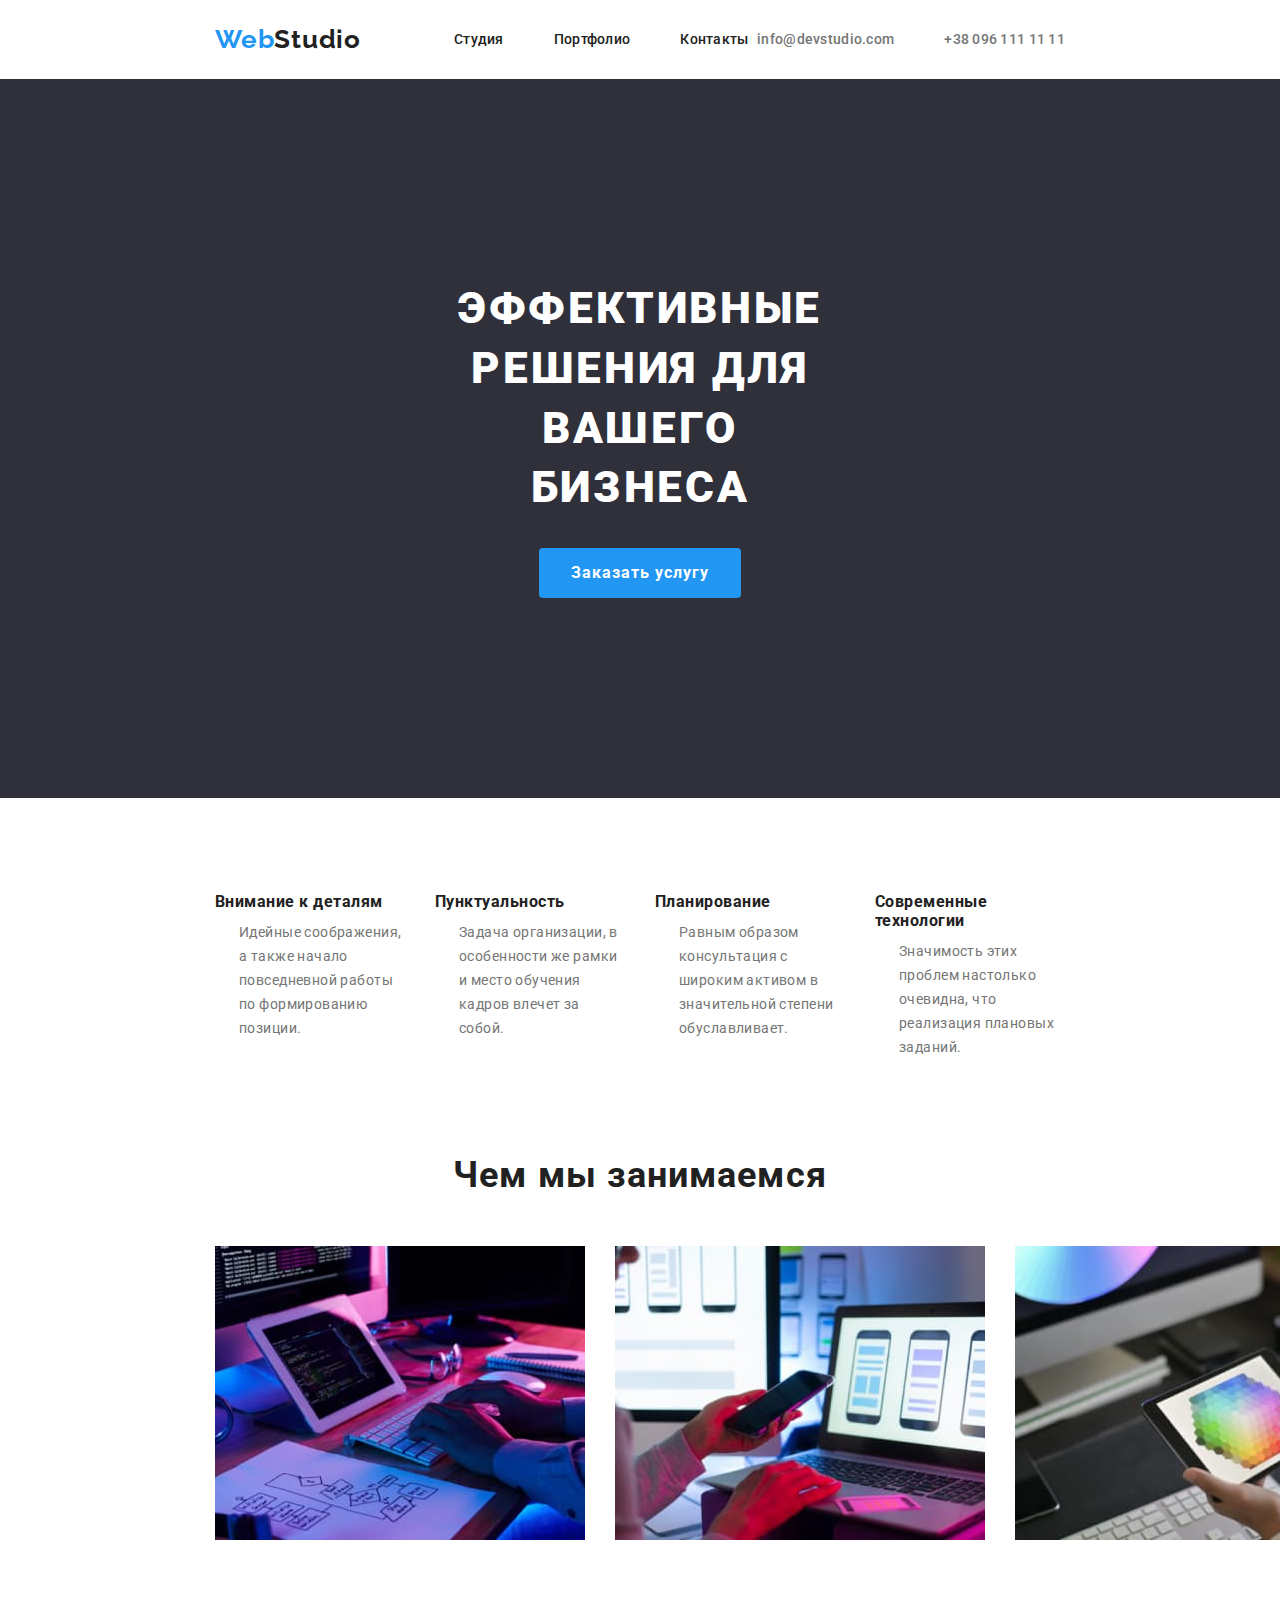
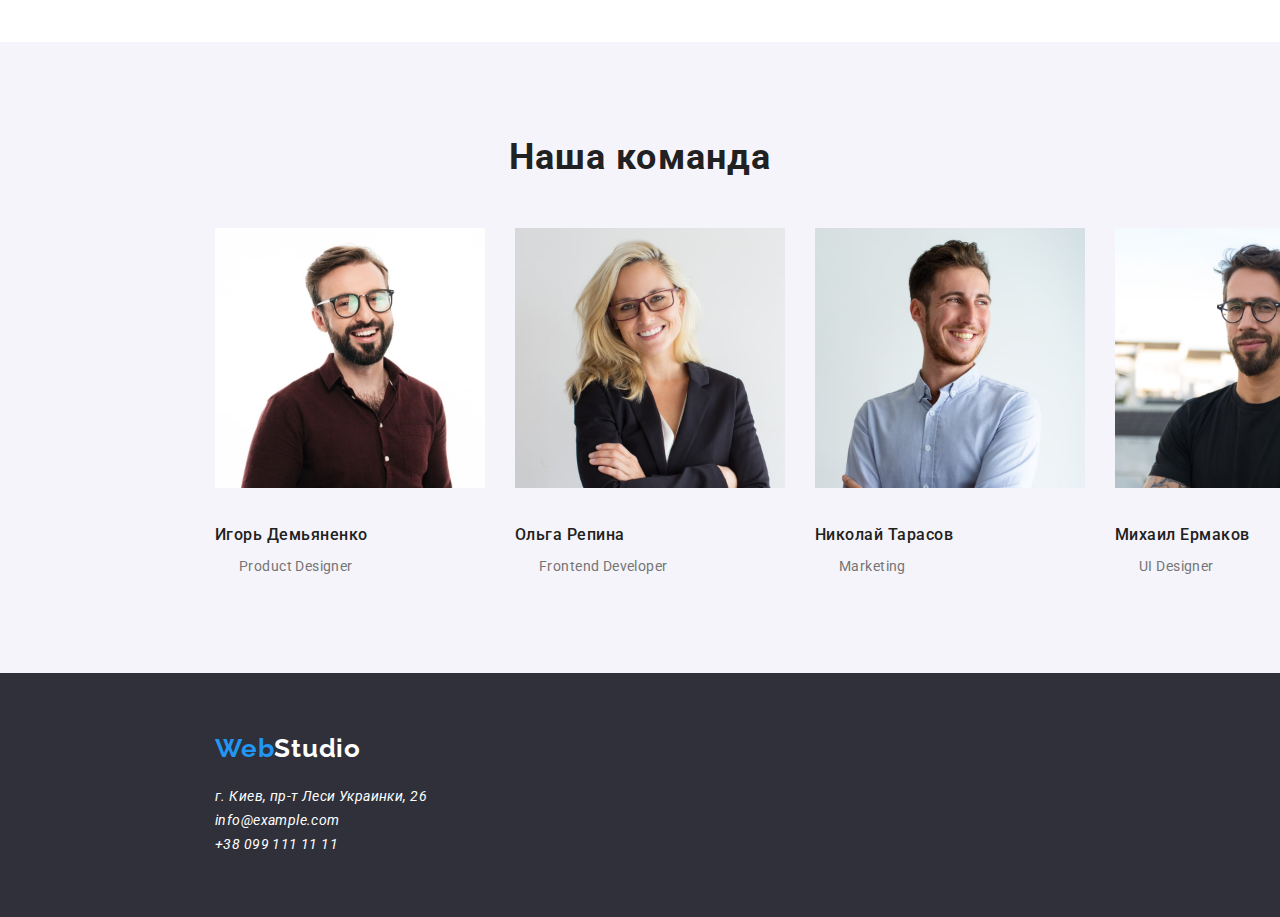
==== index.html @ 75f14f35 "Add files via upload" ====
<!DOCTYPE html>
<html lang="ru">
  <head>
    <meta charset="UTF-8" />
    <meta http-equiv="X-UA-Compatible" content="IE=edge" />
    <meta name="viewport" content="width=device-width, initial-scale=1.0" />
    <link href="https://fonts.googleapis.com/css2?family=Oleo+Script&family=Raleway:wght@700&family=Roboto:ital,wght@0,500;0,700;0,900;1,400&display=swap" rel="stylesheet">
    <link rel="stylesheet" href="./css/style.css" />
    <title>web-studio</title>
  </head>
  <body>
    <header class="header flex container">
      <nav class="nav flex">
        <a href="./index.html" class="logo"><span>Web</span>Studio</a>
        <ul class="header-nav flex">
          <li><a href="./index.html">Студия</a></li>
          <li><a href="./portfolio.html">Портфолио</a></li>
          <li><a href="#address">Контакты</a></li>
        </ul>
      </nav>
      <ul class="header-contacts flex">
        <li><a href="mailto:info@devstudio.com">info@devstudio.com</a></li>
        <li><a href="tel:+380961111111">+38 096 111 11 11</a></li>
      </ul>
    </header>
    <main class="main">
      <section class="hero container">
        <h1>Эффективные решения для вашего бизнеса</h1>
        <button type="button" class="btn">Заказать услугу</button>
      </section>
      <section class="container future">
        <h2>Наши преимущества</h2>
        <ul class="features flex">
          <li class="feature-1">
            <h3>Внимание к деталям</h3>
            <p>
              Идейные соображения, а также начало повседневной работы по
              формированию позиции.
            </p>
          </li>
          <li class="feature-2">
            <h3>Пунктуальность</h3>
            <p>
              Задача организации, в особенности же рамки и место обучения кадров
              влечет за собой.
            </p>
          </li>
          <li class="feature-3">
            <h3>Планирование</h3>
            <p>
              Равным образом консультация с широким активом в значительной
              степени обуславливает.
            </p>
          </li>
          <li class="feature-4">
            <h3>Современные технологии</h3>
            <p>
              Значимость этих проблем настолько очевидна, что реализация
              плановых заданий.
            </p>
          </li>
        </ul>
      </section>
      <section class="container portfolio">
        <h2>Чем мы занимаемся</h2>
        <ul class="about-us flex">
          <li>
            <img src="./images/keyboard.jpg" alt="клавиатура" width="370" />
          </li>
          <li>
            <img src="./images/computer.jpg" alt="компьютер" width="370" />
          </li>
          <li><img src="./images/tablet.jpg" alt="планшет" width="370" /></li>
        </ul>
      </section>
      <section class="team container">
        <h2>Наша команда</h2>
        <ul class="team-cards flex">
          <li class="team-card1">
            <img
              src="./images/smiling-men.jpg"
              alt="фотография Игоря"
              width="270"
            />
            <h3>Игорь Демьяненко</h3>
            <p>Product Designer</p>
          </li>
          <li class="team-card2">
            <img src="./images/woman.jpg" alt="фотография Ольги" width="270" />
            <h3>Ольга Репина</h3>
            <p>Frontend Developer</p>
          </li>
          <li class="team-card3">
            <img
              src="./images/blue-shirt-men.jpg"
              alt="фотография Николая"
              width="270"
            />
            <h3>Николай Тарасов</h3>
            <p>Marketing</p>
          </li>
          <li class="team-card4">
            <img
              src="./images/t-shirt-men.jpg"
              alt="фотография Михаила"
              width="270"
            />
            <h3>Михаил Ермаков</h3>
            <p>UI Designer</p>
          </li>
        </ul>
      </section>
    </main>
    <footer class="footer container">
      <a href="./index.html" class="logo"><span>Web</span>Studio</a>
      <address>
        <ul class="footer-contacts">
          <li><a href="#" name="address">г. Киев, пр-т Леси Украинки, 26</a></li>
          <li><a href="mailto:info@devstudio.com"> info@example.com </a></li>
          <li><a href="tel:+380961111111"> +38 099 111 11 11 </a></li>
        </ul>
      </address>
    </footer>
  </body>
</html>
---- css/style.css ----
:root {
  --primary-color: #fff;
  --secondary-color: #2f303a;
  --primary-text-color: #757575;
  --title-text-color: #212121;
  --accent-color: #2196f3;
}

* {
  box-sizing: border-box;
}

body {
  margin: 0;
  padding: 0;
  font-family: "Roboto", sans-serif;
  font-weight: 400;
  font-size: 14px;
  line-height: 1.71;
  letter-spacing: 0.03em;
  color: var(--primary-text-color);
}

div,
p,
img,
button,
span,
a,
ul,
li {
  list-style: none;
  text-decoration: none;
  padding: 0;
  margin: 0;
}

h1,
h2,
h3,
h4,
h5,
h6 {
  margin: 0;
  font-family: "Roboto", sans-serif;
  font-weight: 700;
  line-height: 1.17;
  letter-spacing: 0.03em;
  color: var(--title-text-color);
}

.flex {
  display: flex;
}

.container {
  max-width: 1600px;
  padding: 0 215px;
  margin: auto;
}

.header {
  margin: 24px auto;
}

.header-nav,
.header-contacts {
  align-items: center;
}

.logo {
  font: 700 26px/1.19 "Raleway", sans-serif;
  letter-spacing: 0.03em;
  margin-right: 93px;
}

.logo span {
  color: var(--accent-color);
}

.nav a {
  color: var(--title-text-color);
}

.header-contacts a {
  color: var(--primary-text-color);
}

.header li:not(:last-child) {
  margin-right: 50px;
}

.header li {
  font-weight: 500;
  letter-spacing: 0.02em;
  line-height: 1.17;
}

.header li a:focus,
.header li a:hover {
  color: var(--accent-color);
}

.header-contacts {
  margin-left: auto;
}

.hero,
.footer {
  background-color: var(--secondary-color);
}

.hero {
  padding: 200px 452px;
  text-align: center;
}

.hero h1,
.hero .btn {
  letter-spacing: 0.06em;
  color: var(--primary-color);
}

.hero h1 {
  text-transform: uppercase;
  font: 900 44px/1.36 "Roboto", sans-serif;
  margin-bottom: 30px;
}

.hero .btn {
  /* width: 200px; */
  background-color: var(--accent-color);
  border-radius: 4px;
  border: none;
  font: 700 16px/1.87 "Roboto", sans-serif;
  padding: 10px 32px;
}

.future {
  margin: 94px auto;
}

.future h2 {
  display: none;
}

.features li {
  width: 270px;
}

.main li:not(:last-child) {
  margin-right: 30px;
} 

h3 {
  margin-bottom: 10px;
}

.portfolio {
  margin-bottom: 94px;
}

.container h2 {
  text-align: center;
  font-size: 36px;
  margin-bottom: 50px;
}

 
.team {
  background-color: #f5f4fa;
  /* padding: 94px auto; */
  padding-bottom: 94px;
}

.team h2 {
  padding-top: 94px;
}

.team h3 {
  margin-top: 30px;
  font-weight: 500;
  font-size: 16px;
}

.btns {
  justify-content: center;
  padding-top: 94px;
  margin-bottom: 50px;
}

.btns li:not(:last-child) {
  margin-right: 8px;
}

.btns button {
  font: 500 16px/1.62 "Roboto", sans-serif;
  color: var(--title-text-color);
  border: none;
  border-radius: 4px;
  padding: 6px 22px;
}

.btns button:hover {
  color: var(--primary-color);
  background-color: var(--accent-color);
}

.work-cards {
  flex-wrap: wrap;
  padding-bottom: 94px;
}

.work-cards li {
  padding-bottom: 20px;
  margin-bottom: 30px;
  border: 1px solid #EEEEEE;
  box-sizing: border-box;
}

.work-cards .card {
    margin-right: 30px;
    margin-left: 30px;
}

.work-cards h3, p {
padding-left: 24px;
}

.works h3 {
    margin: 20px auto 4px;
    font-size: 18px;
    line-height: 2;
    letter-spacing: 0.06em;
}

.works p {
    font-size: 16px;
    line-height: 1.87;
}

.footer {
  padding-top: 60px;
  padding-bottom: 60px;
}

.footer .logo {
  color: #fff;
}

.footer-contacts a {
  color: var(--primary-color);
}

.footer-contacts {
  margin-top: 20px;
}
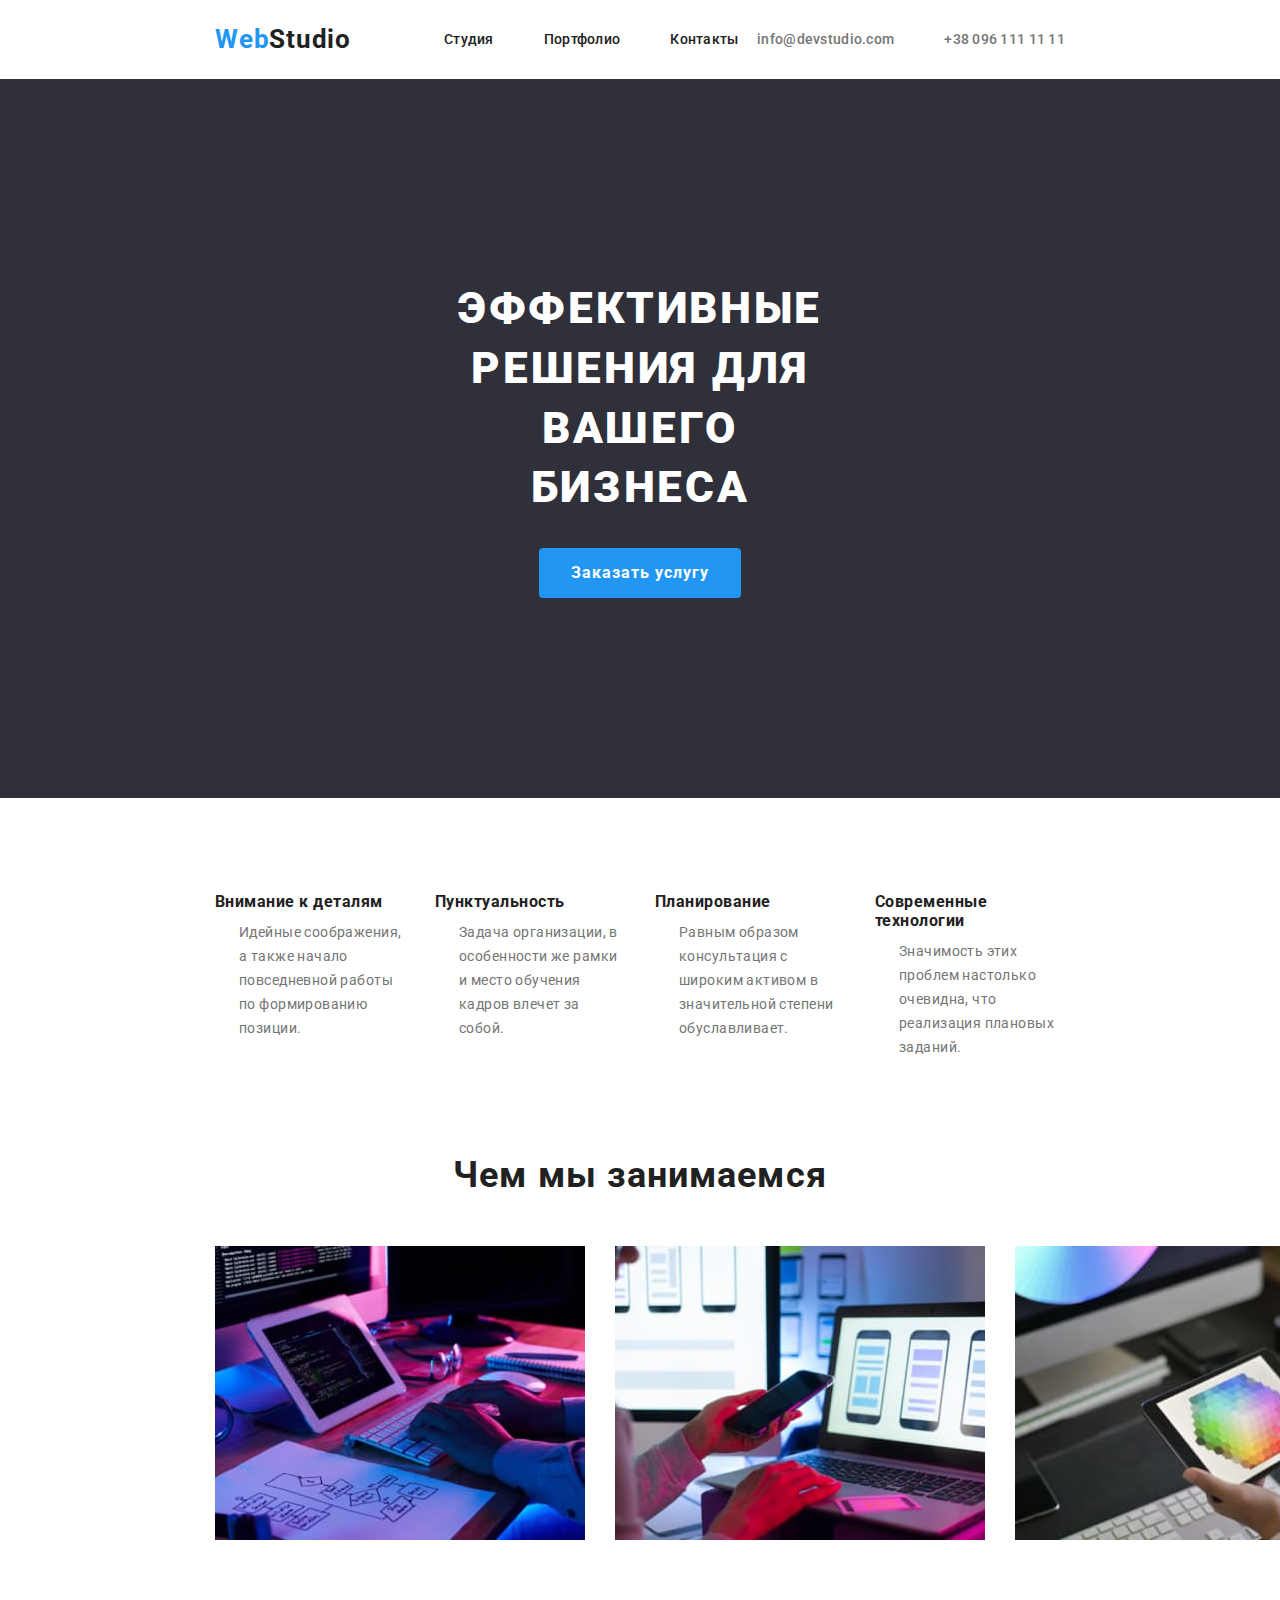
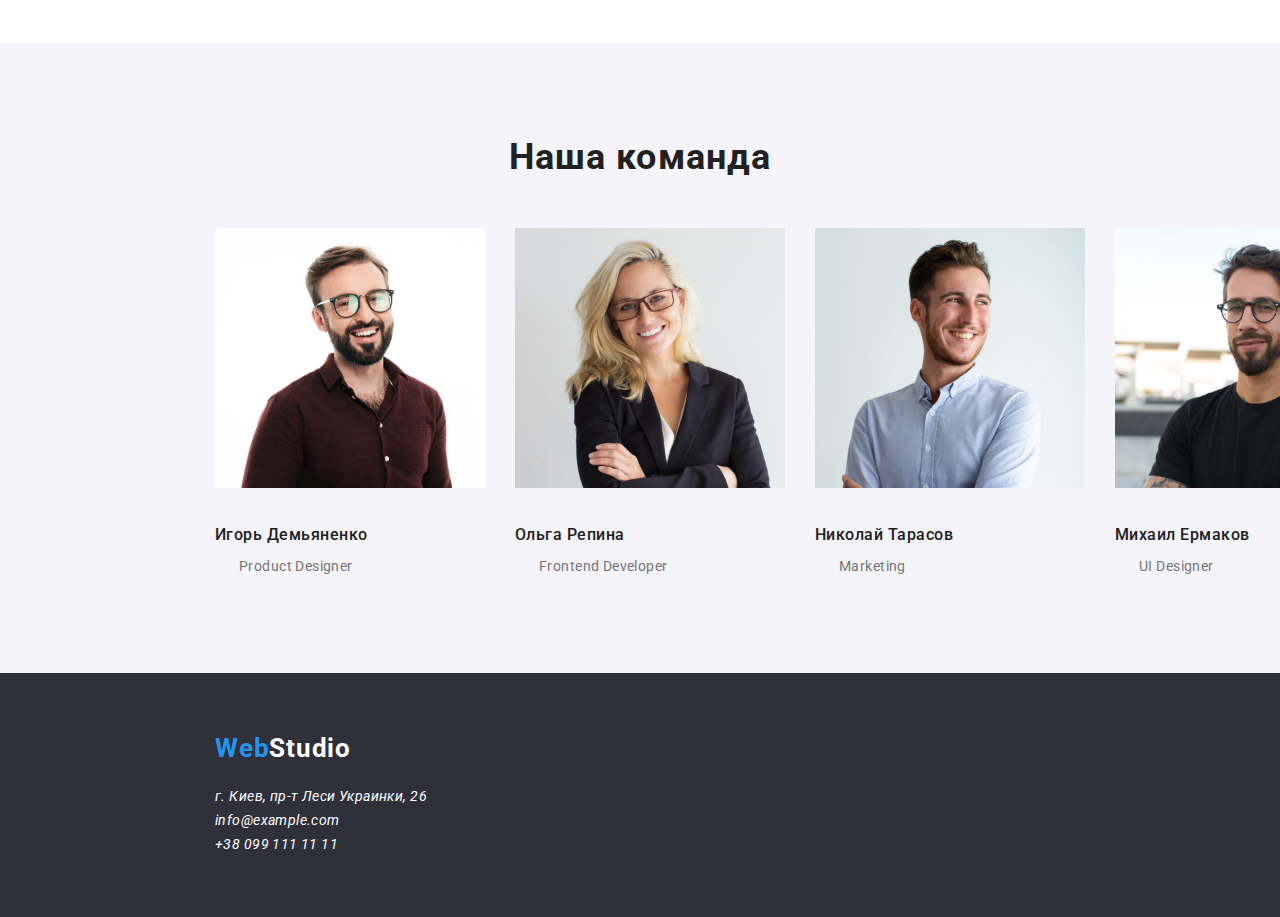
==== commit 06b5a854: "Update index.html" ====
--- a/index.html
+++ b/index.html
@@ -4,17 +4,17 @@
     <meta charset="UTF-8" />
     <meta http-equiv="X-UA-Compatible" content="IE=edge" />
     <meta name="viewport" content="width=device-width, initial-scale=1.0" />
-    <link href="https://fonts.googleapis.com/css2?family=Oleo+Script&family=Raleway:wght@700&family=Roboto:ital,wght@0,500;0,700;0,900;1,400&display=swap" rel="stylesheet">
+    <link href="https://fonts.googleapis.com/css2?family=Raleway:wght@700&family=Roboto:ital,wght@0,500;0,700;0,900;1,400&display=swap" rel="stylesheet">
     <link rel="stylesheet" href="./css/style.css" />
     <title>web-studio</title>
   </head>
   <body>
     <header class="header flex container">
-      <nav class="nav flex">
+      <nav class="nav flex" id="top">
         <a href="./index.html" class="logo"><span>Web</span>Studio</a>
         <ul class="header-nav flex">
-          <li><a href="./index.html">Студия</a></li>
-          <li><a href="./portfolio.html">Портфолио</a></li>
+          <li><a id="index" href="./index.html#index" class="current">Студия</a></li>
+          <li><a id="portfolio" href="./portfolio.html#portfolio" class="current">Портфолио</a></li>
           <li><a href="#address">Контакты</a></li>
         </ul>
       </nav>
@@ -112,10 +112,12 @@
       </section>
     </main>
     <footer class="footer container">
-      <a href="./index.html" class="logo"><span>Web</span>Studio</a>
+      <a href="#top" class="logo"><span>Web</span>Studio</a>
       <address>
         <ul class="footer-contacts">
-          <li><a href="#" name="address">г. Киев, пр-т Леси Украинки, 26</a></li>
+          <li>
+            <a href="map" id="address">г. Киев, пр-т Леси Украинки, 26</a>
+          </li>
           <li><a href="mailto:info@devstudio.com"> info@example.com </a></li>
           <li><a href="tel:+380961111111"> +38 099 111 11 11 </a></li>
         </ul>
--- a/css/style.css
+++ b/css/style.css
@@ -42,7 +42,6 @@
 h5,
 h6 {
   margin: 0;
-  font-family: "Roboto", sans-serif;
   font-weight: 700;
   line-height: 1.17;
   letter-spacing: 0.03em;
@@ -69,7 +68,9 @@
 }
 
 .logo {
-  font: 700 26px/1.19 "Raleway", sans-serif;
+  font-weight: 700;
+  font-size: 26px;
+  line-height: 1.19;
   letter-spacing: 0.03em;
   margin-right: 93px;
 }
@@ -123,7 +124,9 @@
 
 .hero h1 {
   text-transform: uppercase;
-  font: 900 44px/1.36 "Roboto", sans-serif;
+  font-weight: 900;
+  font-size: 44px;
+  line-height: 1.36;
   margin-bottom: 30px;
 }
 
@@ -150,7 +153,7 @@
 
 .main li:not(:last-child) {
   margin-right: 30px;
-} 
+}
 
 h3 {
   margin-bottom: 10px;
@@ -166,7 +169,6 @@
   margin-bottom: 50px;
 }
 
- 
 .team {
   background-color: #f5f4fa;
   /* padding: 94px auto; */
@@ -181,6 +183,11 @@
   margin-top: 30px;
   font-weight: 500;
   font-size: 16px;
+}
+
+.works h1,
+.works h2 {
+  display: none;
 }
 
 .btns {
@@ -214,29 +221,30 @@
 .work-cards li {
   padding-bottom: 20px;
   margin-bottom: 30px;
-  border: 1px solid #EEEEEE;
+  border: 1px solid #eeeeee;
   box-sizing: border-box;
 }
 
 .work-cards .card {
-    margin-right: 30px;
-    margin-left: 30px;
-}
-
-.work-cards h3, p {
-padding-left: 24px;
+  margin-right: 30px;
+  margin-left: 30px;
+}
+
+.work-cards h3,
+p {
+  padding-left: 24px;
 }
 
 .works h3 {
-    margin: 20px auto 4px;
-    font-size: 18px;
-    line-height: 2;
-    letter-spacing: 0.06em;
+  margin: 20px auto 4px;
+  font-size: 18px;
+  line-height: 2;
+  letter-spacing: 0.06em;
 }
 
 .works p {
-    font-size: 16px;
-    line-height: 1.87;
+  font-size: 16px;
+  line-height: 1.87;
 }
 
 .footer {
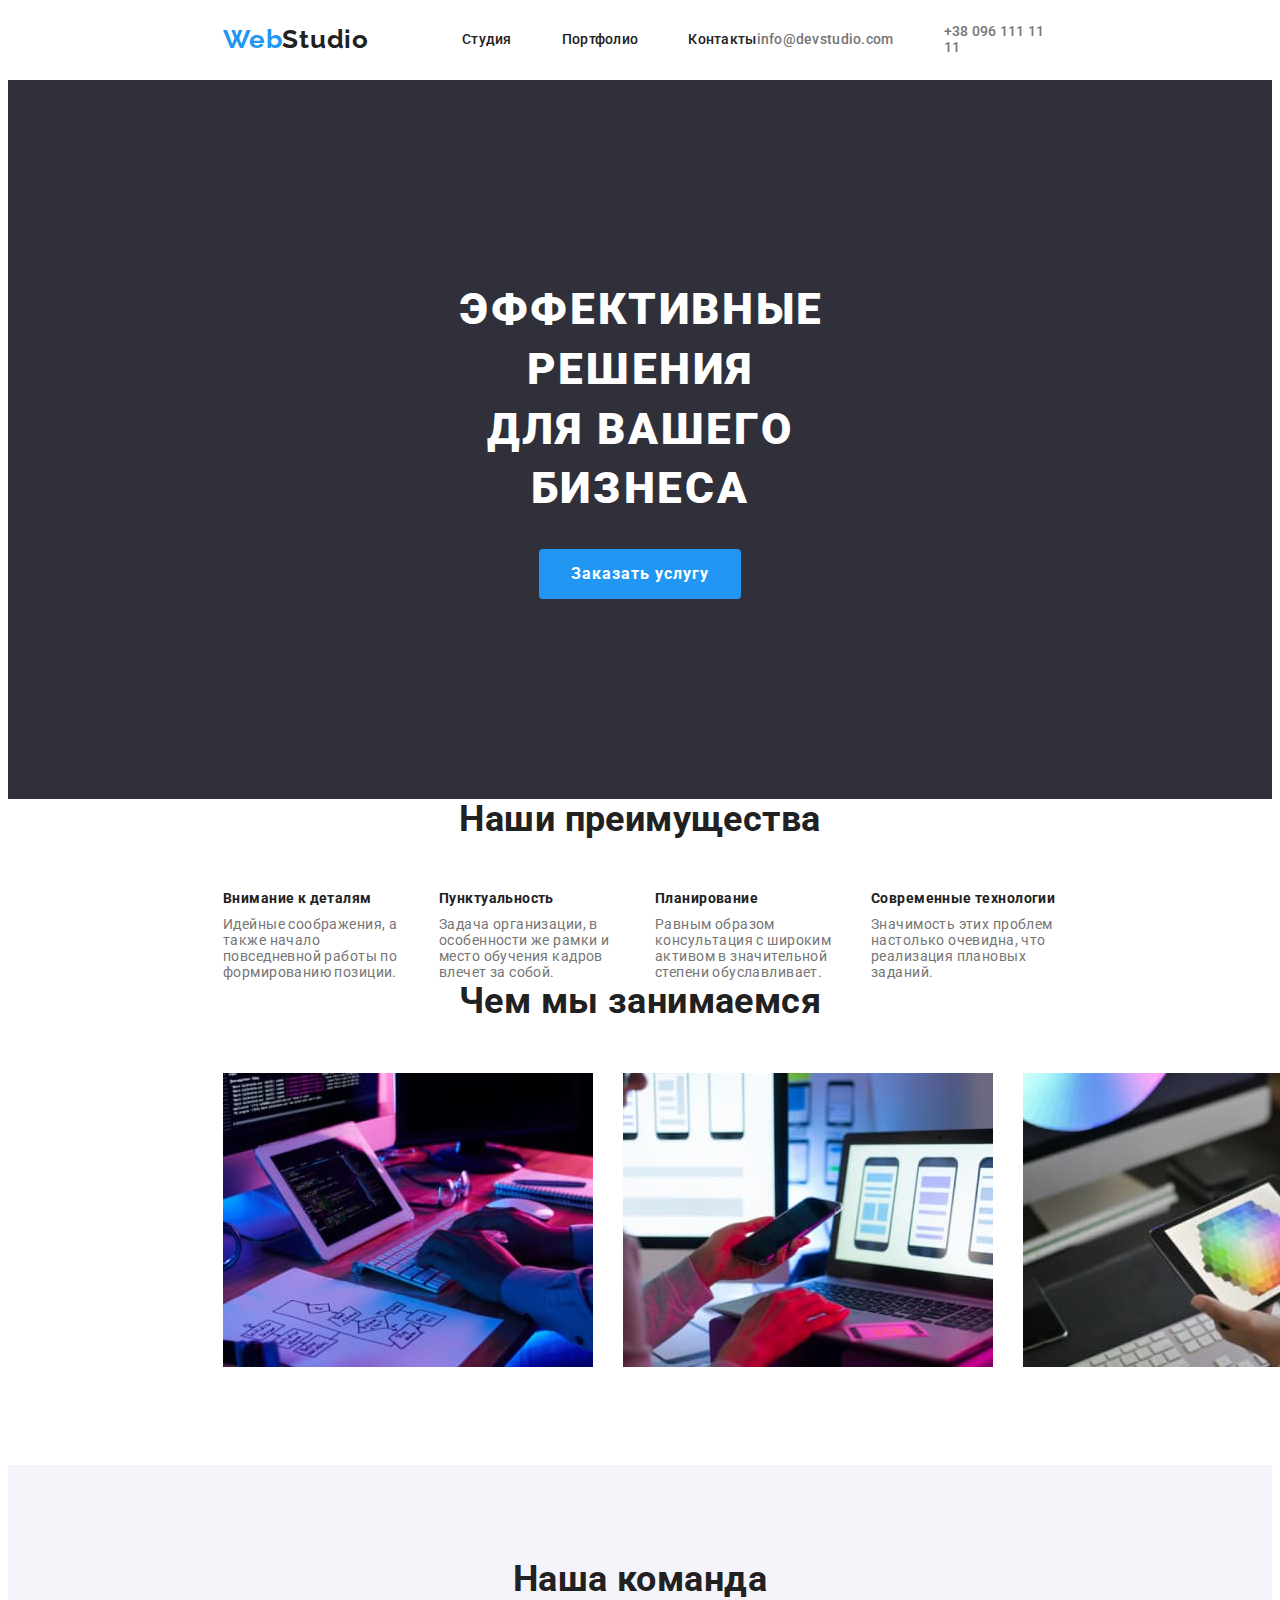
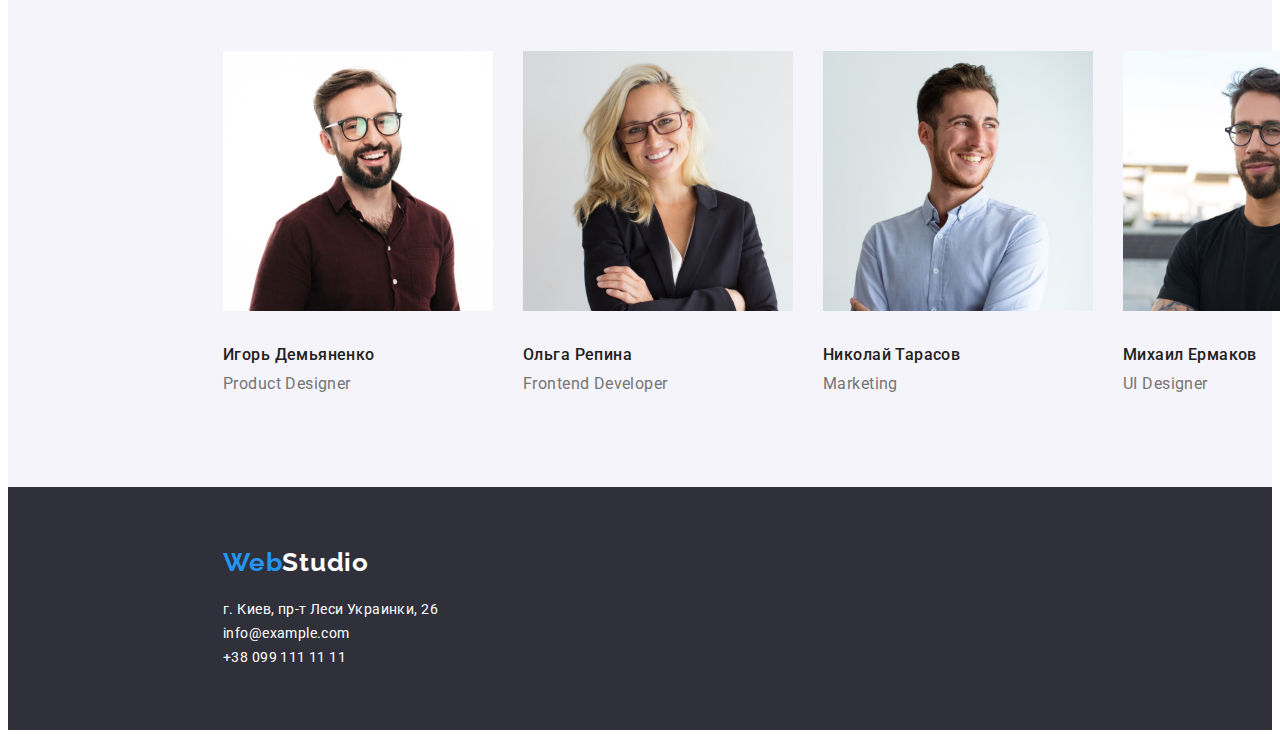
==== commit d0ea51ab: "Update index.html" ====
--- a/index.html
+++ b/index.html
@@ -5,6 +5,7 @@
     <meta http-equiv="X-UA-Compatible" content="IE=edge" />
     <meta name="viewport" content="width=device-width, initial-scale=1.0" />
     <link href="https://fonts.googleapis.com/css2?family=Raleway:wght@700&family=Roboto:ital,wght@0,500;0,700;0,900;1,400&display=swap" rel="stylesheet">
+    <link rel="stylesheet" href="./css/normalize.css" />
     <link rel="stylesheet" href="./css/style.css" />
     <title>web-studio</title>
   </head>
@@ -25,10 +26,10 @@
     </header>
     <main class="main">
       <section class="hero container">
-        <h1>Эффективные решения для вашего бизнеса</h1>
+        <h1>Эффективные решения <br> для вашего бизнеса</h1>
         <button type="button" class="btn">Заказать услугу</button>
       </section>
-      <section class="container future">
+      <section class="container feature">
         <h2>Наши преимущества</h2>
         <ul class="features flex">
           <li class="feature-1">
@@ -116,7 +117,7 @@
       <address>
         <ul class="footer-contacts">
           <li>
-            <a href="map" id="address">г. Киев, пр-т Леси Украинки, 26</a>
+            <a href="#" id="address">г. Киев, пр-т Леси Украинки, 26</a>
           </li>
           <li><a href="mailto:info@devstudio.com"> info@example.com </a></li>
           <li><a href="tel:+380961111111"> +38 099 111 11 11 </a></li>
--- a/css/style.css
+++ b/css/style.css
@@ -4,6 +4,7 @@
   --primary-text-color: #757575;
   --title-text-color: #212121;
   --accent-color: #2196f3;
+  --team-font-color: #f5f4fa;
 }
 
 * {
@@ -11,13 +12,10 @@
 }
 
 body {
-  margin: 0;
-  padding: 0;
   font-family: "Roboto", sans-serif;
-  font-weight: 400;
   font-size: 14px;
-  line-height: 1.71;
   letter-spacing: 0.03em;
+  line-height: 1.14;
   color: var(--primary-text-color);
 }
 
@@ -31,6 +29,7 @@
 li {
   list-style: none;
   text-decoration: none;
+  font-style: normal;
   padding: 0;
   margin: 0;
 }
@@ -43,9 +42,8 @@
 h6 {
   margin: 0;
   font-weight: 700;
-  line-height: 1.17;
-  letter-spacing: 0.03em;
   color: var(--title-text-color);
+  font-size: 14px;
 }
 
 .flex {
@@ -68,6 +66,7 @@
 }
 
 .logo {
+  font-family: "Raleway", sans-serif;
   font-weight: 700;
   font-size: 26px;
   line-height: 1.19;
@@ -94,11 +93,14 @@
 .header li {
   font-weight: 500;
   letter-spacing: 0.02em;
-  line-height: 1.17;
 }
 
 .header li a:focus,
 .header li a:hover {
+  color: var(--accent-color);
+}
+
+.current {
   color: var(--accent-color);
 }
 
@@ -131,7 +133,6 @@
 }
 
 .hero .btn {
-  /* width: 200px; */
   background-color: var(--accent-color);
   border-radius: 4px;
   border: none;
@@ -151,6 +152,14 @@
   width: 270px;
 }
 
+.future p {
+  line-height: 1.71;
+}
+
+.future h3 {
+    text-transform: uppercase;
+}
+
 .main li:not(:last-child) {
   margin-right: 30px;
 }
@@ -167,12 +176,15 @@
   text-align: center;
   font-size: 36px;
   margin-bottom: 50px;
+  line-height: 1.166;
 }
 
 .team {
-  background-color: #f5f4fa;
+  background-color: var(--team-font-color);
   /* padding: 94px auto; */
   padding-bottom: 94px;
+  font-size: 16px;
+  line-height: 1.1875;
 }
 
 .team h2 {
@@ -194,6 +206,8 @@
   justify-content: center;
   padding-top: 94px;
   margin-bottom: 50px;
+  
+  
 }
 
 .btns li:not(:last-child) {
@@ -201,11 +215,12 @@
 }
 
 .btns button {
-  font: 500 16px/1.62 "Roboto", sans-serif;
-  color: var(--title-text-color);
-  border: none;
-  border-radius: 4px;
-  padding: 6px 22px;
+    color: var(--title-text-color);
+    border: none;
+    border-radius: 4px;
+    padding: 6px 22px;
+    font: 500 16px/1.625 "Roboto", sans-serif;
+    letter-spacing: 0.03em;
 }
 
 .btns button:hover {
@@ -223,6 +238,7 @@
   margin-bottom: 30px;
   border: 1px solid #eeeeee;
   box-sizing: border-box;
+  width: 370px;
 }
 
 .work-cards .card {
@@ -231,7 +247,7 @@
 }
 
 .work-cards h3,
-p {
+.work-cards p {
   padding-left: 24px;
 }
 
@@ -244,7 +260,7 @@
 
 .works p {
   font-size: 16px;
-  line-height: 1.87;
+  line-height: 1.875;
 }
 
 .footer {
@@ -258,8 +274,10 @@
 
 .footer-contacts a {
   color: var(--primary-color);
+  
 }
 
 .footer-contacts {
   margin-top: 20px;
-}
+  line-height: 1.71;
+}
